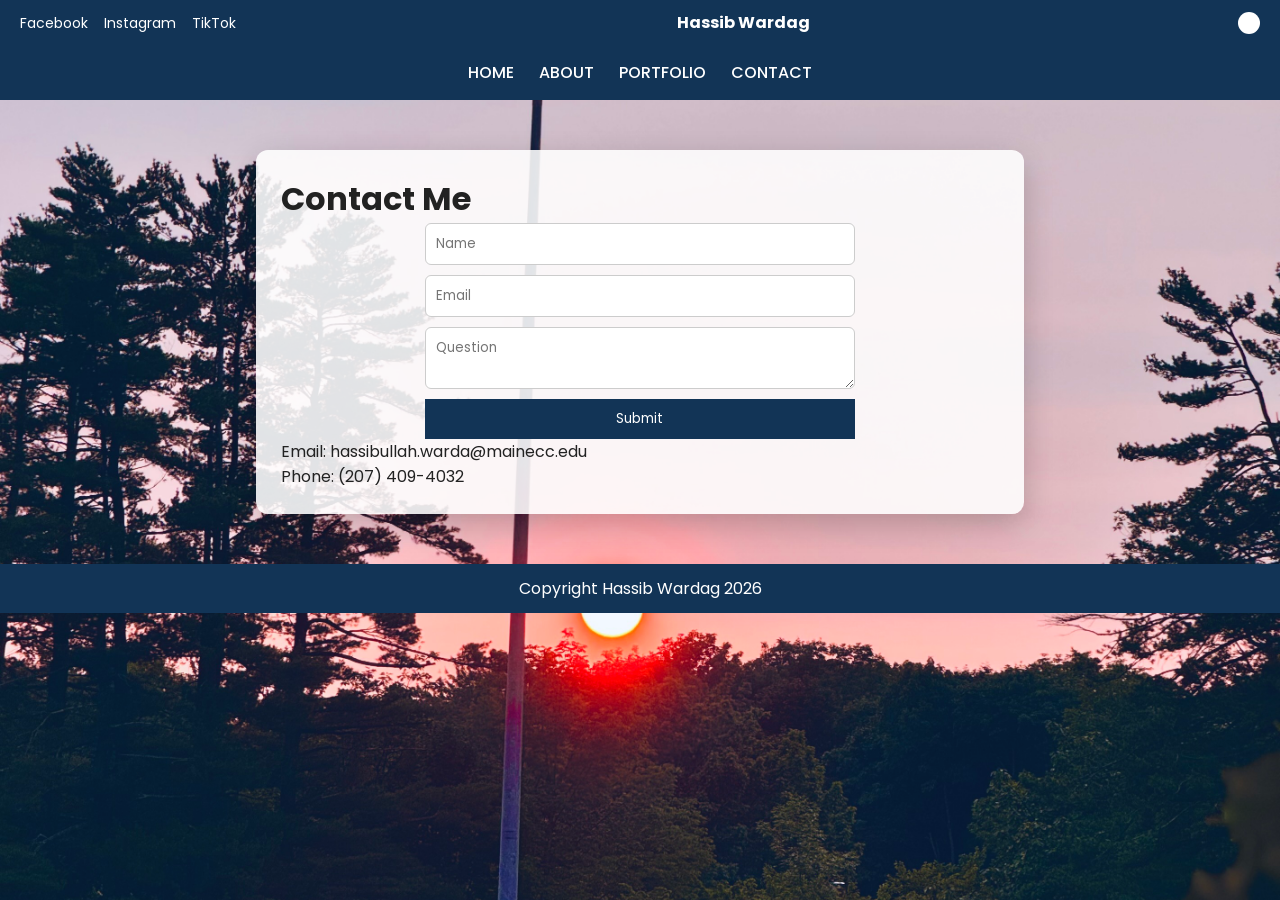
==== contact.html @ f94b620f "Add files via upload" ====
<!DOCTYPE html>
<html>
<head>
  <title>Contact</title>

  <!-- FONT -->
  <link href="https://fonts.googleapis.com/css2?family=Poppins:wght@300;400;600&display=swap" rel="stylesheet">

  <link rel="stylesheet" href="assets/css/style.css">
</head>

<body class="contact">

<div class="topbar">
  <div>
    <a href="#">Facebook</a>
    <a href="#">Instagram</a>
    <a href="#">TikTok</a>
  </div>
  <div><b>Hassib Wardag</b></div>
  <button class="theme-btn" onclick="changeTheme()"></button>
</div>

<nav>
  <a href="index.html">HOME</a>
  <a href="about.html">ABOUT</a>
  <a href="portfolio.html">PORTFOLIO</a>
  <a href="contact.html">CONTACT</a>
</nav>

<main>
  <h1>Contact Me</h1>

  <!-- FORM FIELD -->
  <form id="form">
    <input type="text" placeholder="Name" required>
    <input type="email" placeholder="Email" required>
    <textarea placeholder="Question" required></textarea>

    <button type="submit">Submit</button>
  </form>

  <!-- RESPONSE MESSAGE -->
  <p id="msg"></p>

  <p>Email: hassibullah.warda@mainecc.edu</p>
  <p>Phone: (207) 409-4032</p>
</main>

<footer>Copyright Hassib Wardag 2026</footer>

<script src="assets/js/script.js"></script>
</body>
</html>
---- assets/css/style.css ----
:root {
  --bg: #ffffff;
  --accent: #123456;
}

* {
  margin: 0;
  padding: 0;
  box-sizing: border-box;
  font-family: Poppins, sans-serif;
}

body {
  background: var(--bg);
  color: #222;
  transition: 0.4s;
}

/* TOP BAR */
.topbar {
  position: sticky;
  top: 0;
  z-index: 999;
  display: flex;
  justify-content: space-between;
  align-items: center;
  padding: 10px 20px;
  background: var(--accent);
  color: white;
}

.topbar a {
  color: white;
  margin-right: 12px;
  text-decoration: none;
  font-size: 14px;
}

.topbar a:hover {
  color: #00d4ff;
}

.theme-btn {
  width: 22px;
  height: 22px;
  border-radius: 50%;
  border: none;
  background: white;
  cursor: pointer;
}

/* NAV */
nav {
  background: var(--accent);
  display: flex;
  justify-content: center;
  gap: 25px;
  padding: 15px;
}

nav a {
  color: white;
  text-decoration: none;
  font-weight: 500;
}

nav a:hover {
  color: #00d4ff;
}

/* BACKGROUND IMAGES */
.home { background: url("../images/westbrook.jpg") center/cover fixed; }
.about { background: url("../images/flowers.jpg") center/cover fixed; }
.portfolio { background: url("../images/westbrook1.jpg") center/cover fixed; }
.contact { background: url("../images/sunset.jpg") center/cover fixed; }

/* MAIN BOX */
main {
  width: 60%;
  margin: 50px auto;
  padding: 25px;
  background: rgba(255,255,255,0.88);
  border-radius: 12px;
  box-shadow: 0 10px 30px rgba(0,0,0,0.2);
}

/* ABOUT IMAGE */
.about-img {
  float: right;
  width: 180px;
  border-radius: 10px;
  margin-left: 15px;
}

/* PORTFOLIO */
.port img {
  width: 100%;
  margin-bottom: 10px;
  border-radius: 10px;
}

/* CONTACT */
form {
  width: 60%;
  margin: auto;
  display: flex;
  flex-direction: column;
  gap: 10px;
}

input, textarea {
  padding: 10px;
  border-radius: 6px;
  border: 1px solid #ccc;
}

button {
  background: var(--accent);
  color: white;
  padding: 10px;
  border: none;
  cursor: pointer;
}

/* FOOTER */
footer {
  background: var(--accent);
  color: white;
  text-align: center;
  padding: 12px;
}
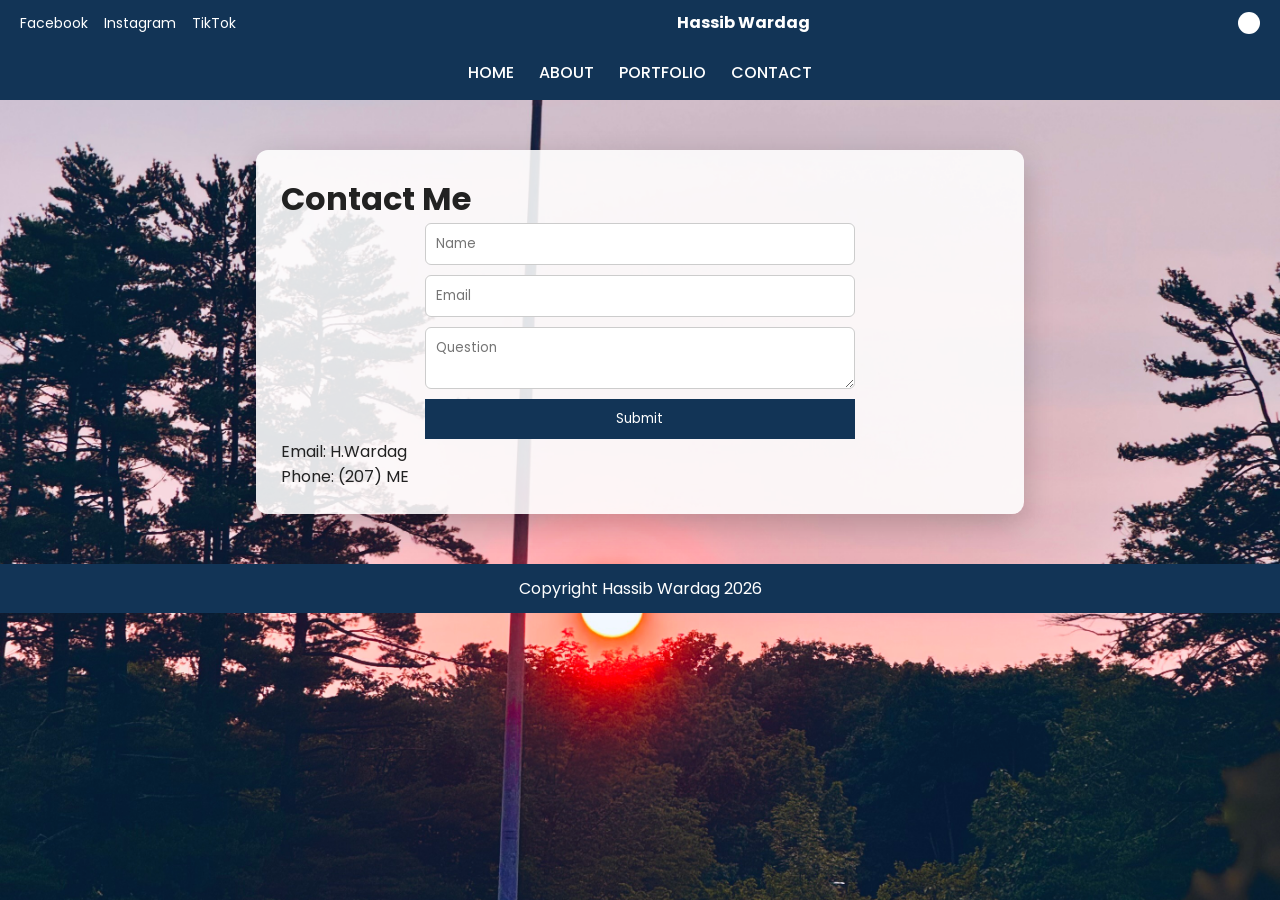
==== commit 4ecc8066: "Revise contact details and form layout Updated contact information and form structure." ====
--- a/contact.html
+++ b/contact.html
@@ -43,12 +43,12 @@
   <!-- RESPONSE MESSAGE -->
   <p id="msg"></p>
 
-  <p>Email: hassibullah.warda@mainecc.edu</p>
-  <p>Phone: (207) 409-4032</p>
+  <p>Email: H.Wardag</p>
+  <p>Phone: (207) ME</p>
 </main>
 
 <footer>Copyright Hassib Wardag 2026</footer>
 
 <script src="assets/js/script.js"></script>
 </body>
-</html>+</html>
